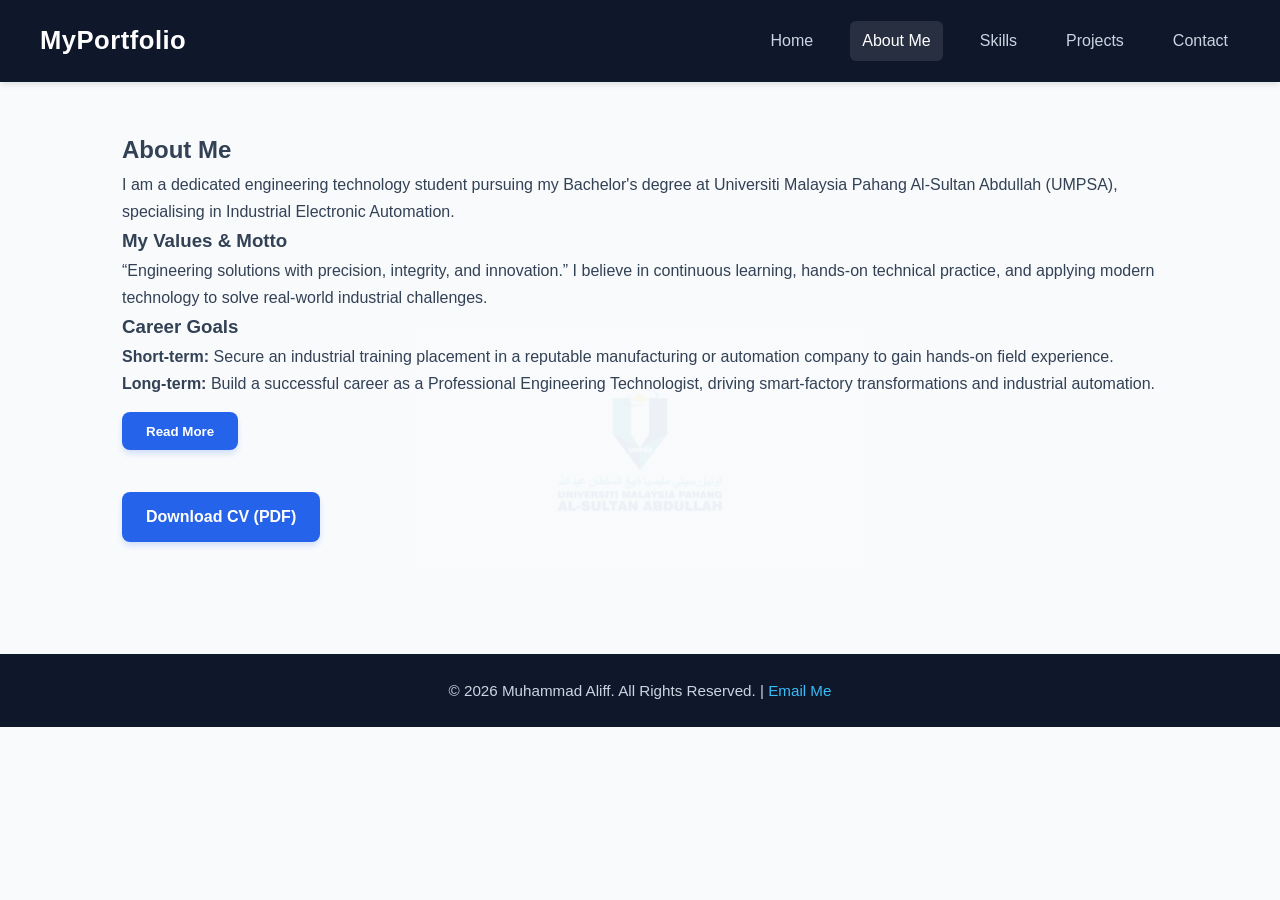
==== about.html @ fc5ad4e4 "Initial commit for personal portfolio" ====
<!DOCTYPE html>
<html lang="en">
<head>
    <meta charset="UTF-8">
    <meta name="viewport" content="width=device-width, initial-scale=1.0">
    <title>About Me - Muhammad Aliff</title>
    <link rel="stylesheet" href="css/style.css">
</head>
<body>
    <header>
        <nav>
            <div class="logo">MyPortfolio</div>
            <ul class="nav-links">
                <li><a href="index.html">Home</a></li>
                <li><a href="about.html" class="active">About Me</a></li>
                <li><a href="skills.html">Skills</a></li>
                <li><a href="projects.html">Projects</a></li>
                <li><a href="contact.html">Contact</a></li>
            </ul>
        </nav>
    </header>

    <main>
        <section class="about-section">
            <h1>About Me</h1>
            <p>I am a dedicated engineering technology student pursuing my Bachelor's degree at Universiti Malaysia Pahang Al-Sultan Abdullah (UMPSA), specialising in Industrial Electronic Automation.</p>
            
            <h3>My Values & Motto</h3>
            <p>“Engineering solutions with precision, integrity, and innovation.” I believe in continuous learning, hands-on technical practice, and applying modern technology to solve real-world industrial challenges.</p>
            
            <h3>Career Goals</h3>
            <p><strong>Short-term:</strong> Secure an industrial training placement in a reputable manufacturing or automation company to gain hands-on field experience.</p>
            <p><strong>Long-term:</strong> Build a successful career as a Professional Engineering Technologist, driving smart-factory transformations and industrial automation.</p>

            <div id="extraContent" style="margin-top: 15px;">
                <h3>Interests & Hobbies</h3>
                <p>During my free time, I enjoy exploring IoT microcontrollers (ESP32/Arduino), engaging in recreational sports like futsal and badminton, and cultivating plants.</p>
            </div>

            <button id="readMoreBtn" class="btn" style="margin-top: 15px;">Read More</button>
            <br><br>
            <a href="docs/resume.pdf" class="btn" download>Download CV (PDF)</a>
        </section>
    </main>

    <footer>
        <p>&copy; <span class="current-year">2026</span> Muhammad Aliff. All Rights Reserved. | <a href="mailto:aliff@example.com" class="footer-link">Email Me</a></p>
    </footer>

    <script src="js/script.js"></script>
</body>
</html>
---- css/style.css ----
:root {
    --primary-color: #0f172a;
    --secondary-color: #2563eb;
    --accent-color: #38bdf8;
    --bg-color: #f8fafc;
    --text-color: #334155;
    --white: #ffffff;
    --card-shadow: 0 10px 25px -5px rgba(0, 0, 0, 0.05), 0 8px 10px -6px rgba(0, 0, 0, 0.05);
}

* {
    margin: 0;
    padding: 0;
    box-sizing: border-box;
}

body {
    font-family: 'Inter', 'Segoe UI', Tahoma, Geneva, Verdana, sans-serif;
    background-color: var(--bg-color);
    background-image: linear-gradient(rgba(248, 250, 252, 0.95), rgba(248, 250, 252, 0.95)), url('../images/LOGO%20UMPSA.jpg');
    background-repeat: no-repeat;
    background-position: center center;
    background-attachment: fixed;
    background-size: 450px auto;
    color: var(--text-color);
    line-height: 1.7;
}

header {
    background-color: var(--primary-color);
    color: var(--white);
    padding: 1.2rem 2.5rem;
    position: relative;
    z-index: 1000;
    box-shadow: 0 4px 6px -1px rgba(0, 0, 0, 0.1);
}

nav {
    display: flex;
    justify-content: space-between;
    align-items: center;
    max-width: 1200px;
    margin: 0 auto;
    position: relative;
    z-index: 1001;
}

.logo {
    font-size: 1.6rem;
    font-weight: 700;
    letter-spacing: 0.5px;
    color: var(--white);
}

.nav-links {
    list-style: none;
    display: flex;
    gap: 25px;
    position: relative;
    z-index: 9999;
    pointer-events: auto;
}

.nav-links a {
    color: #cbd5e1;
    text-decoration: none;
    font-weight: 500;
    transition: all 0.3s ease;
    cursor: pointer;
    display: inline-block;
    padding: 6px 12px;
    border-radius: 6px;
    pointer-events: auto;
}

.nav-links a:hover, .nav-links a.active {
    color: var(--white);
    background-color: rgba(255, 255, 255, 0.1);
}

main {
    padding: 3rem 2rem;
    max-width: 1100px;
    margin: auto;
    position: relative;
    z-index: 1;
}

.hero {
    display: flex;
    align-items: center;
    justify-content: space-between;
    gap: 40px;
    padding: 3rem 0;
}

.hero-text h1 {
    font-size: 2.5rem;
    color: var(--primary-color);
    margin-bottom: 5px;
}

.hero-text h2 {
    font-size: 1.5rem;
    color: var(--secondary-color);
    margin-bottom: 15px;
}

.hero-text p {
    margin-bottom: 15px;
    color: #475569;
}

.hero-image img {
    width: 280px;
    height: 280px;
    border-radius: 50%;
    object-fit: cover;
    border: 5px solid var(--white);
    box-shadow: var(--card-shadow);
}

.btn {
    display: inline-block;
    background-color: var(--secondary-color);
    color: var(--white);
    padding: 0.7rem 1.5rem;
    border: none;
    border-radius: 8px;
    text-decoration: none;
    margin-top: 15px;
    margin-right: 10px;
    font-weight: 600;
    box-shadow: 0 4px 6px -1px rgba(37, 99, 235, 0.2);
    cursor: pointer;
    transition: all 0.3s ease;
}

.btn:hover {
    background-color: #1d4ed8;
    transform: translateY(-2px);
    box-shadow: 0 6px 12px -2px rgba(37, 99, 235, 0.3);
}

table {
    width: 100%;
    border-collapse: collapse;
    margin-top: 20px;
    background: var(--white);
    border-radius: 10px;
    overflow: hidden;
    box-shadow: var(--card-shadow);
}

th, td {
    padding: 14px 18px;
    text-align: left;
    border-bottom: 1px solid #f1f5f9;
}

th {
    background-color: #f8fafc;
    color: var(--primary-color);
    font-weight: 600;
}

.project-grid {
    display: grid;
    grid-template-columns: repeat(auto-fit, minmax(300px, 1fr));
    gap: 25px;
    margin-top: 25px;
}

.project-card {
    background: var(--white);
    padding: 20px;
    border-radius: 12px;
    box-shadow: var(--card-shadow);
    transition: transform 0.3s ease, box-shadow 0.3s ease;
    border: 1px solid #e2e8f0;
}

.project-card:hover {
    transform: translateY(-5px);
    box-shadow: 0 20px 25px -5px rgba(0, 0, 0, 0.1), 0 8px 10px -6px rgba(0, 0, 0, 0.1);
}

.project-card img {
    width: 100%;
    height: 190px;
    object-fit: cover;
    border-radius: 8px;
    margin-bottom: 15px;
}

.project-card h3 {
    color: var(--primary-color);
    margin-bottom: 8px;
}

.progress-container {
    background: #e2e8f0;
    border-radius: 10px;
    overflow: hidden;
    height: 12px;
    margin: 8px 0 20px 0;
}

.progress-bar {
    background: linear-gradient(90deg, var(--secondary-color), var(--accent-color));
    height: 100%;
    border-radius: 10px;
}

form {
    background: var(--white);
    padding: 30px;
    border-radius: 12px;
    max-width: 650px;
    margin: auto;
    box-shadow: var(--card-shadow);
    border: 1px solid #e2e8f0;
}

form label {
    display: block;
    margin-top: 15px;
    font-weight: 600;
    color: var(--primary-color);
}

form input, form textarea {
    width: 100%;
    padding: 10px 14px;
    margin-top: 6px;
    border: 1px solid #cbd5e1;
    border-radius: 8px;
    font-family: inherit;
    transition: border-color 0.3s;
}

form input:focus, form textarea:focus {
    outline: none;
    border-color: var(--secondary-color);
    box-shadow: 0 0 0 3px rgba(37, 99, 235, 0.15);
}

footer {
    text-align: center;
    padding: 1.5rem;
    background-color: var(--primary-color);
    color: #cbd5e1;
    margin-top: 4rem;
    position: relative;
    z-index: 5;
    font-size: 0.95rem;
}

.footer-link {
    color: var(--accent-color);
    text-decoration: none;
}

.footer-link:hover {
    text-decoration: underline;
}

.scroll-top-btn {
    display: none;
    position: fixed;
    bottom: 25px;
    right: 25px;
    background-color: var(--secondary-color);
    color: var(--white);
    border: none;
    padding: 10px 15px;
    border-radius: 8px;
    cursor: pointer;
    font-weight: bold;
    z-index: 9999;
    box-shadow: 0 4px 8px rgba(0,0,0,0.2);
}

.scroll-top-btn:hover {
    background-color: var(--primary-color);
}

@media (max-width: 768px) {
    .hero {
        flex-direction: column-reverse;
        text-align: center;
    }
    .hero-buttons {
        display: flex;
        flex-direction: column;
        gap: 10px;
    }
    .btn {
        margin-right: 0;
    }
    .nav-links {
        flex-direction: column;
        gap: 10px;
        align-items: center;
    }
    header {
        padding: 1rem;
    }
}
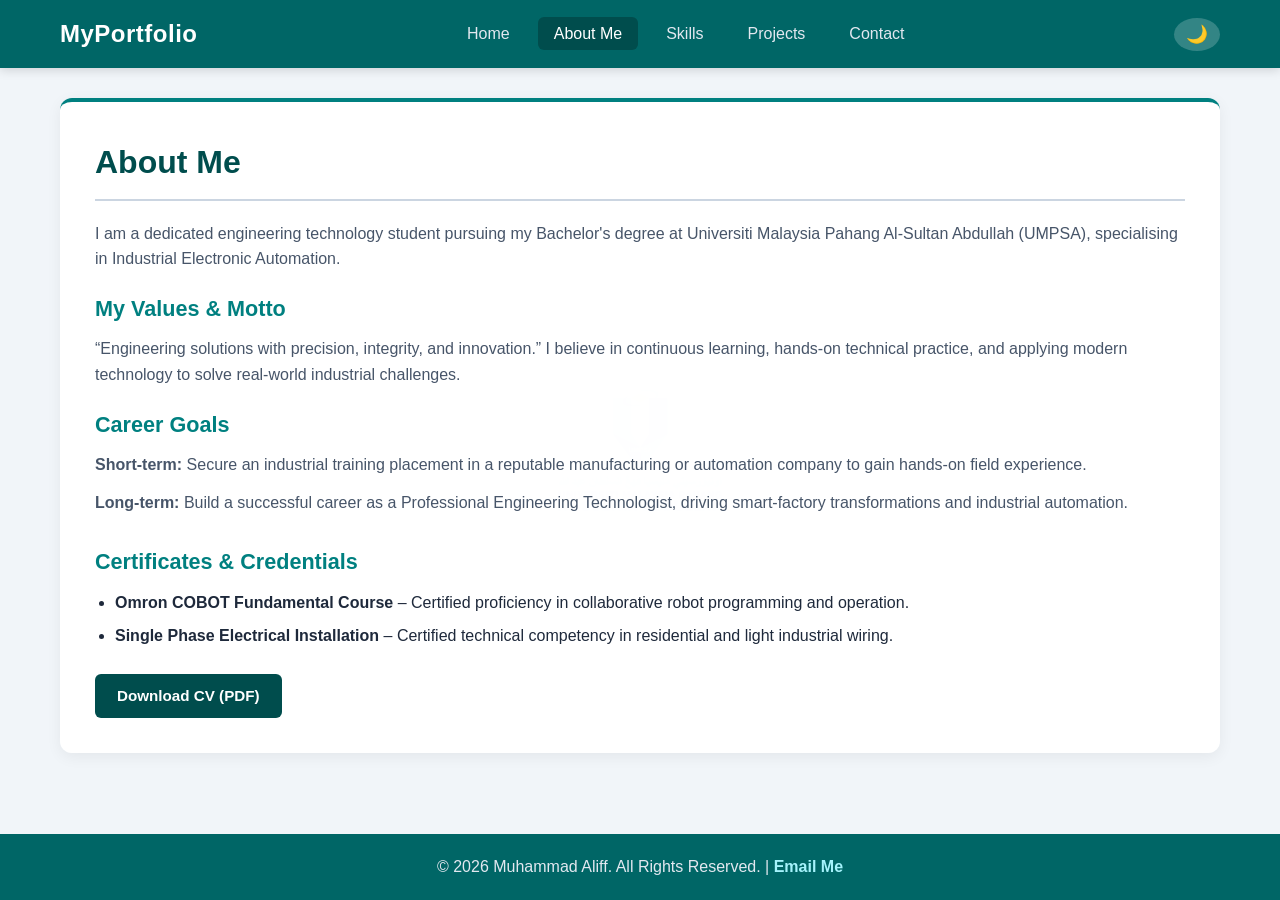
==== commit 05d2bf1f: "Add certificates section to About Me and implement Dark Mode toggle" ====
--- a/about.html
+++ b/about.html
@@ -3,12 +3,14 @@
 <head>
     <meta charset="UTF-8">
     <meta name="viewport" content="width=device-width, initial-scale=1.0">
-    <title>About Me - Muhammad Aliff</title>
+    <title>About Me - Muhammad Aliff Portfolio</title>
     <link rel="stylesheet" href="css/style.css">
 </head>
 <body>
+
+    <!-- Header & Navigation Bar -->
     <header>
-        <nav>
+        <nav class="navbar">
             <div class="logo">MyPortfolio</div>
             <ul class="nav-links">
                 <li><a href="index.html">Home</a></li>
@@ -17,34 +19,39 @@
                 <li><a href="projects.html">Projects</a></li>
                 <li><a href="contact.html">Contact</a></li>
             </ul>
+            <!-- Butang Tukar Mod Gelap / Cerah -->
+            <button id="themeToggleBtn" class="theme-toggle-btn" title="Toggle Dark/Light Mode">🌙</button>
         </nav>
     </header>
 
+    <!-- Main Content -->
     <main>
-        <section class="about-section">
+        <section>
             <h1>About Me</h1>
             <p>I am a dedicated engineering technology student pursuing my Bachelor's degree at Universiti Malaysia Pahang Al-Sultan Abdullah (UMPSA), specialising in Industrial Electronic Automation.</p>
-            
-            <h3>My Values & Motto</h3>
+
+            <h2>My Values & Motto</h2>
             <p>“Engineering solutions with precision, integrity, and innovation.” I believe in continuous learning, hands-on technical practice, and applying modern technology to solve real-world industrial challenges.</p>
-            
-            <h3>Career Goals</h3>
+
+            <h2>Career Goals</h2>
             <p><strong>Short-term:</strong> Secure an industrial training placement in a reputable manufacturing or automation company to gain hands-on field experience.</p>
             <p><strong>Long-term:</strong> Build a successful career as a Professional Engineering Technologist, driving smart-factory transformations and industrial automation.</p>
 
-            <div id="extraContent" style="margin-top: 15px;">
-                <h3>Interests & Hobbies</h3>
-                <p>During my free time, I enjoy exploring IoT microcontrollers (ESP32/Arduino), engaging in recreational sports like futsal and badminton, and cultivating plants.</p>
+            <h2 style="margin-top: 30px;">Certificates & Credentials</h2>
+            <ul style="list-style-type: disc; margin-left: 20px;">
+                <li><strong>Omron COBOT Fundamental Course</strong> – Certified proficiency in collaborative robot programming and operation.</li>
+                <li><strong>Single Phase Electrical Installation</strong> – Certified technical competency in residential and light industrial wiring.</li>
+            </ul>
+
+            <div style="margin-top: 25px; display: flex; gap: 15px;">
+                <a href="docs/resume.pdf" class="btn btn-secondary" target="_blank">Download CV (PDF)</a>
             </div>
-
-            <button id="readMoreBtn" class="btn" style="margin-top: 15px;">Read More</button>
-            <br><br>
-            <a href="docs/resume.pdf" class="btn" download>Download CV (PDF)</a>
         </section>
     </main>
 
+    <!-- Footer -->
     <footer>
-        <p>&copy; <span class="current-year">2026</span> Muhammad Aliff. All Rights Reserved. | <a href="mailto:aliff@example.com" class="footer-link">Email Me</a></p>
+        <p>&copy; <span class="current-year">2026</span> Muhammad Aliff. All Rights Reserved. | <a href="mailto:muhammadaliffmohdrburhan@gmail.com">Email Me</a></p>
     </footer>
 
     <script src="js/script.js"></script>
--- a/css/style.css
+++ b/css/style.css
@@ -1,13 +1,65 @@
+/* ==========================================
+   1. WARNA KORPORAT UMPSA & ROOT SETTINGS
+   ========================================== */
 :root {
-    --primary-color: #0f172a;
-    --secondary-color: #2563eb;
-    --accent-color: #38bdf8;
-    --bg-color: #f8fafc;
-    --text-color: #334155;
+    --primary-color: #008080;      /* Teal UMPSA */
+    --primary-hover: #006666;      /* Teal Gelap */
+    --dark-teal: #006666;          
+    --text-main: #1e293b;          
+    --text-muted: #475569;         
+    --bg-light: #f1f5f9;           
     --white: #ffffff;
-    --card-shadow: 0 10px 25px -5px rgba(0, 0, 0, 0.05), 0 8px 10px -6px rgba(0, 0, 0, 0.05);
-}
-
+    --card-bg: rgba(255, 255, 255, 0.96);
+    --border-color: #cbd5e1;
+    --shadow: 0 4px 15px rgba(0, 0, 0, 0.06);
+}
+
+/* ==========================================
+   2. DARK MODE STYLES
+   ========================================== */
+body.dark-mode {
+    --bg-light: #0f172a;           /* Biru Gelap Korporat */
+    --text-main: #f1f5f9;          /* Teks Putih Lembut */
+    --text-muted: #cbd5e1;         
+    --white: #1e293b;              
+    --card-bg: rgba(30, 41, 59, 0.95);
+    --border-color: #334155;
+    --shadow: 0 4px 20px rgba(0, 0, 0, 0.4);
+}
+
+body.dark-mode section {
+    background: var(--card-bg);
+    color: var(--text-main);
+}
+
+body.dark-mode article, 
+body.dark-mode .project-row-card {
+    background: #1e293b;
+    border-color: #334155;
+}
+
+body.dark-mode article h3,
+body.dark-mode article p strong,
+body.dark-mode th,
+body.dark-mode td {
+    color: #f1f5f9 !important;
+}
+
+body.dark-mode article p {
+    color: #cbd5e1;
+}
+
+body.dark-mode table {
+    background-color: #1e293b;
+}
+
+body.dark-mode tr:nth-child(even) {
+    background-color: rgba(255, 255, 255, 0.03);
+}
+
+/* ==========================================
+   3. RESET & SUSUN ATUR ASAS
+   ========================================== */
 * {
     margin: 0;
     padding: 0;
@@ -15,295 +67,488 @@
 }
 
 body {
-    font-family: 'Inter', 'Segoe UI', Tahoma, Geneva, Verdana, sans-serif;
-    background-color: var(--bg-color);
-    background-image: linear-gradient(rgba(248, 250, 252, 0.95), rgba(248, 250, 252, 0.95)), url('../images/LOGO%20UMPSA.jpg');
-    background-repeat: no-repeat;
-    background-position: center center;
-    background-attachment: fixed;
-    background-size: 450px auto;
-    color: var(--text-color);
-    line-height: 1.7;
-}
-
+    font-family: 'Segoe UI', Roboto, Helvetica, Arial, sans-serif;
+    background-color: var(--bg-light);
+    color: var(--text-main);
+    line-height: 1.6;
+    display: flex;
+    flex-direction: column;
+    min-height: 100vh;
+    transition: background-color 0.3s ease, color 0.3s ease;
+}
+
+main {
+    flex: 1;
+    width: 100%;
+    max-width: 1200px;
+    margin: 30px auto;
+    padding: 0 20px;
+    position: relative;
+    z-index: 1;
+}
+
+/* ==========================================
+   4. HEADER & NAVIGATION BAR
+   ========================================== */
 header {
-    background-color: var(--primary-color);
-    color: var(--white);
-    padding: 1.2rem 2.5rem;
-    position: relative;
-    z-index: 1000;
-    box-shadow: 0 4px 6px -1px rgba(0, 0, 0, 0.1);
-}
-
-nav {
+    background-color: var(--dark-teal);
+    color: var(--white);
+    position: sticky;
+    top: 0;
+    z-index: 99999;
+    box-shadow: 0 2px 10px rgba(0, 0, 0, 0.15);
+}
+
+.navbar, header nav {
+    max-width: 1200px;
+    margin: 0 auto;
+    padding: 15px 20px;
     display: flex;
     justify-content: space-between;
     align-items: center;
-    max-width: 1200px;
-    margin: 0 auto;
     position: relative;
-    z-index: 1001;
-}
-
-.logo {
-    font-size: 1.6rem;
+    z-index: 100000;
+}
+
+.logo, header .logo {
+    font-size: 1.5rem;
     font-weight: 700;
+    color: var(--white);
     letter-spacing: 0.5px;
-    color: var(--white);
-}
-
-.nav-links {
+}
+
+.nav-links, header ul {
     list-style: none;
     display: flex;
-    gap: 25px;
+    gap: 12px;
+    align-items: center;
     position: relative;
-    z-index: 9999;
-    pointer-events: auto;
-}
-
-.nav-links a {
-    color: #cbd5e1;
+    z-index: 100001;
+}
+
+.nav-links li a, header ul li a {
+    color: #e2e8f0;
     text-decoration: none;
     font-weight: 500;
+    padding: 8px 16px;
+    border-radius: 6px;
+    position: relative;
+    z-index: 100002;
     transition: all 0.3s ease;
+}
+
+.nav-links li a:hover,
+.nav-links li a.active,
+header ul li a:hover,
+header ul li a.active {
+    background-color: #004d4d;
+    color: var(--white);
+}
+
+/* Butang Tukar Tema (Dark/Light Mode Button) */
+.theme-toggle-btn {
+    background: rgba(255, 255, 255, 0.2);
+    border: none;
+    color: var(--white);
+    font-size: 1.1rem;
+    padding: 6px 12px;
+    border-radius: 50%;
     cursor: pointer;
-    display: inline-block;
-    padding: 6px 12px;
-    border-radius: 6px;
-    pointer-events: auto;
-}
-
-.nav-links a:hover, .nav-links a.active {
-    color: var(--white);
-    background-color: rgba(255, 255, 255, 0.1);
-}
-
-main {
-    padding: 3rem 2rem;
-    max-width: 1100px;
-    margin: auto;
+    transition: background 0.3s ease, transform 0.2s ease;
+}
+
+.theme-toggle-btn:hover {
+    background: rgba(255, 255, 255, 0.35);
+    transform: scale(1.1);
+}
+
+/* ==========================================
+   5. BACKGROUND LOGO UMPSA TERANG
+   ========================================== */
+main::before {
+    content: "";
+    position: fixed;
+    inset: 0;
+    background-image: url('../images/LOGO UMPSA.jpg');
+    background-repeat: no-repeat;
+    background-position: center;
+    background-size: 450px;
+    opacity: 0.12;
+    pointer-events: none;
+    z-index: -1;
+}
+
+section {
+    background: var(--card-bg);
+    padding: 35px;
+    border-radius: 12px;
+    box-shadow: var(--shadow);
+    margin-bottom: 30px;
+    border-top: 4px solid var(--primary-color);
+    transition: background 0.3s ease;
+}
+
+section h1 {
+    font-size: 2rem;
+    color: #004d4d;
+    margin-bottom: 20px;
+    border-bottom: 2px solid var(--border-color);
+    padding-bottom: 10px;
+}
+
+body.dark-mode section h1 {
+    color: #5eead4;
+}
+
+section h2 {
+    font-size: 1.35rem;
+    color: var(--primary-color);
+    margin-top: 20px;
+    margin-bottom: 10px;
+}
+
+section p {
+    color: var(--text-muted);
+    margin-bottom: 12px;
+}
+
+section ul {
+    margin-left: 20px;
+    margin-bottom: 15px;
+}
+
+section ul li {
+    margin-bottom: 8px;
+    color: var(--text-main);
+}
+
+/* ==========================================
+   6. HOME PAGE (HERO SECTION)
+   ========================================== */
+.hero-section {
     position: relative;
-    z-index: 1;
-}
-
-.hero {
     display: flex;
     align-items: center;
     justify-content: space-between;
     gap: 40px;
-    padding: 3rem 0;
-}
-
-.hero-text h1 {
-    font-size: 2.5rem;
-    color: var(--primary-color);
+    padding: 50px 40px;
+}
+
+.hero-content {
+    flex: 1;
+}
+
+.hero-content h1 {
+    font-size: 2.6rem;
+    border-bottom: none;
+    padding-bottom: 0;
     margin-bottom: 5px;
 }
 
-.hero-text h2 {
-    font-size: 1.5rem;
-    color: var(--secondary-color);
+.hero-content h2 {
+    font-size: 1.4rem;
+    margin-top: 5px;
+}
+
+.tagline {
+    font-size: 1.1rem;
+    font-weight: 600;
+    color: var(--text-muted);
     margin-bottom: 15px;
 }
 
-.hero-text p {
-    margin-bottom: 15px;
-    color: #475569;
-}
-
 .hero-image img {
-    width: 280px;
-    height: 280px;
+    width: 240px;
+    height: 240px;
+    object-fit: cover;
     border-radius: 50%;
-    object-fit: cover;
-    border: 5px solid var(--white);
-    box-shadow: var(--card-shadow);
-}
-
-.btn {
+    border: 5px solid var(--primary-color);
+    box-shadow: 0 8px 20px rgba(0, 128, 128, 0.3);
+}
+
+/* ==========================================
+   7. BUTANG (Buttons)
+   ========================================== */
+.cta-buttons {
+    display: flex;
+    gap: 15px;
+    margin-top: 20px;
+}
+
+.btn, button {
     display: inline-block;
-    background-color: var(--secondary-color);
-    color: var(--white);
-    padding: 0.7rem 1.5rem;
+    padding: 10px 22px;
+    border-radius: 6px;
+    text-decoration: none;
+    font-weight: 600;
+    font-size: 0.95rem;
     border: none;
-    border-radius: 8px;
-    text-decoration: none;
+    cursor: pointer;
+    background-color: var(--primary-color);
+    color: var(--white);
+    transition: all 0.3s ease;
+}
+
+.btn:hover, button:hover {
+    background-color: var(--primary-hover);
+    transform: translateY(-2px);
+}
+
+.btn-secondary {
+    background-color: #004d4d;
+}
+
+.btn-secondary:hover {
+    background-color: #003333;
+}
+
+/* ==========================================
+   8. SKILLS BADGES
+   ========================================== */
+.skills-badges {
+    display: flex;
+    flex-wrap: wrap;
+    gap: 12px;
     margin-top: 15px;
-    margin-right: 10px;
+}
+
+.badge {
+    background-color: rgba(0, 128, 128, 0.08);
+    color: #004d4d;
+    border: 1px solid rgba(0, 128, 128, 0.2);
+    padding: 8px 16px;
+    border-radius: 20px;
     font-weight: 600;
-    box-shadow: 0 4px 6px -1px rgba(37, 99, 235, 0.2);
-    cursor: pointer;
+    font-size: 0.9rem;
     transition: all 0.3s ease;
 }
 
-.btn:hover {
-    background-color: #1d4ed8;
+body.dark-mode .badge {
+    background-color: rgba(94, 234, 212, 0.1);
+    color: #5eead4;
+    border-color: rgba(94, 234, 212, 0.3);
+}
+
+.badge:hover {
+    background-color: var(--primary-color);
+    color: var(--white);
     transform: translateY(-2px);
-    box-shadow: 0 6px 12px -2px rgba(37, 99, 235, 0.3);
-}
-
+}
+
+/* ==========================================
+   9. JADUAL (Quick Highlights)
+   ========================================== */
 table {
     width: 100%;
     border-collapse: collapse;
-    margin-top: 20px;
+    margin-top: 15px;
+    border-radius: 8px;
+    overflow: hidden;
+}
+
+th {
+    background-color: var(--primary-color);
+    color: var(--white);
+    text-align: left;
+    padding: 14px 18px;
+}
+
+td {
+    padding: 14px 18px;
+    border-bottom: 1px solid var(--border-color);
+}
+
+tr:nth-child(even) {
+    background-color: rgba(0, 128, 128, 0.03);
+}
+
+/* ==========================================
+   10. PROJECTS PAGE
+   ========================================== */
+article, .project-row-card {
     background: var(--white);
+    border: 1px solid var(--border-color);
+    border-radius: 12px;
+    padding: 25px 30px;
+    margin-bottom: 25px;
+    box-shadow: 0 2px 10px rgba(0, 0, 0, 0.04);
+    display: flex;
+    align-items: center;
+    gap: 30px;
+    transition: transform 0.3s ease, box-shadow 0.3s ease;
+}
+
+article:hover, .project-row-card:hover {
+    transform: translateY(-5px);
+    box-shadow: 0 10px 25px rgba(0, 128, 128, 0.12);
+    border-color: var(--primary-color);
+}
+
+article img, .project-row-card img {
+    width: 340px;
+    height: 210px;
+    object-fit: cover;
     border-radius: 10px;
-    overflow: hidden;
-    box-shadow: var(--card-shadow);
-}
-
-th, td {
-    padding: 14px 18px;
-    text-align: left;
-    border-bottom: 1px solid #f1f5f9;
-}
-
-th {
-    background-color: #f8fafc;
-    color: var(--primary-color);
+    flex-shrink: 0;
+    box-shadow: 0 4px 12px rgba(0, 0, 0, 0.1);
+}
+
+article .project-columns,
+article > div {
+    flex: 1;
+    display: grid;
+    grid-template-columns: 1.1fr 1.4fr 1.1fr 1.2fr 1.4fr;
+    gap: 18px;
+    align-items: center;
+}
+
+article h3 {
+    font-size: 1.15rem;
+    font-weight: 700;
+    color: var(--text-main);
+    line-height: 1.4;
+}
+
+article p {
+    font-size: 0.88rem;
+    color: var(--text-muted);
+    margin-bottom: 0;
+    line-height: 1.5;
+}
+
+article p strong {
+    color: var(--text-main);
+    font-weight: 700;
+    display: block;
+    margin-bottom: 4px;
+}
+
+/* ==========================================
+   11. CONTACT FORM
+   ========================================== */
+form {
+    display: flex;
+    flex-direction: column;
+    gap: 15px;
+    max-width: 700px;
+    margin-top: 15px;
+}
+
+form label {
     font-weight: 600;
-}
-
-.project-grid {
-    display: grid;
-    grid-template-columns: repeat(auto-fit, minmax(300px, 1fr));
-    gap: 25px;
-    margin-top: 25px;
-}
-
-.project-card {
-    background: var(--white);
+    color: #004d4d;
+    font-size: 0.95rem;
+}
+
+body.dark-mode form label {
+    color: #5eead4;
+}
+
+form input,
+form textarea {
+    width: 100%;
+    padding: 12px 14px;
+    border: 1px solid var(--border-color);
+    border-radius: 6px;
+    font-family: inherit;
+    font-size: 1rem;
+    background-color: var(--white);
+    color: var(--text-main);
+    transition: border-color 0.3s ease;
+}
+
+form input:focus,
+form textarea:focus {
+    outline: none;
+    border-color: var(--primary-color);
+    box-shadow: 0 0 0 3px rgba(0, 128, 128, 0.15);
+}
+
+form textarea {
+    min-height: 120px;
+    resize: vertical;
+}
+
+/* ==========================================
+   12. FOOTER & SCROLL TO TOP
+   ========================================== */
+footer {
+    background-color: var(--dark-teal);
+    color: #e2e8f0;
+    text-align: center;
     padding: 20px;
-    border-radius: 12px;
-    box-shadow: var(--card-shadow);
-    transition: transform 0.3s ease, box-shadow 0.3s ease;
-    border: 1px solid #e2e8f0;
-}
-
-.project-card:hover {
-    transform: translateY(-5px);
-    box-shadow: 0 20px 25px -5px rgba(0, 0, 0, 0.1), 0 8px 10px -6px rgba(0, 0, 0, 0.1);
-}
-
-.project-card img {
-    width: 100%;
-    height: 190px;
-    object-fit: cover;
-    border-radius: 8px;
-    margin-bottom: 15px;
-}
-
-.project-card h3 {
-    color: var(--primary-color);
-    margin-bottom: 8px;
-}
-
-.progress-container {
-    background: #e2e8f0;
-    border-radius: 10px;
-    overflow: hidden;
-    height: 12px;
-    margin: 8px 0 20px 0;
-}
-
-.progress-bar {
-    background: linear-gradient(90deg, var(--secondary-color), var(--accent-color));
-    height: 100%;
-    border-radius: 10px;
-}
-
-form {
-    background: var(--white);
-    padding: 30px;
-    border-radius: 12px;
-    max-width: 650px;
-    margin: auto;
-    box-shadow: var(--card-shadow);
-    border: 1px solid #e2e8f0;
-}
-
-form label {
-    display: block;
-    margin-top: 15px;
+    margin-top: auto;
+    position: relative;
+    z-index: 2;
+}
+
+footer a {
+    color: #a5f3fc;
+    text-decoration: none;
     font-weight: 600;
-    color: var(--primary-color);
-}
-
-form input, form textarea {
-    width: 100%;
-    padding: 10px 14px;
-    margin-top: 6px;
-    border: 1px solid #cbd5e1;
-    border-radius: 8px;
-    font-family: inherit;
-    transition: border-color 0.3s;
-}
-
-form input:focus, form textarea:focus {
-    outline: none;
-    border-color: var(--secondary-color);
-    box-shadow: 0 0 0 3px rgba(37, 99, 235, 0.15);
-}
-
-footer {
-    text-align: center;
-    padding: 1.5rem;
+}
+
+.top-btn, .scroll-top-btn {
+    position: fixed;
+    bottom: 20px;
+    right: 20px;
     background-color: var(--primary-color);
-    color: #cbd5e1;
-    margin-top: 4rem;
-    position: relative;
-    z-index: 5;
-    font-size: 0.95rem;
-}
-
-.footer-link {
-    color: var(--accent-color);
-    text-decoration: none;
-}
-
-.footer-link:hover {
-    text-decoration: underline;
-}
-
-.scroll-top-btn {
+    color: var(--white);
+    padding: 10px 16px;
+    border-radius: 6px;
+    font-weight: bold;
     display: none;
-    position: fixed;
-    bottom: 25px;
-    right: 25px;
-    background-color: var(--secondary-color);
-    color: var(--white);
-    border: none;
-    padding: 10px 15px;
-    border-radius: 8px;
-    cursor: pointer;
-    font-weight: bold;
-    z-index: 9999;
-    box-shadow: 0 4px 8px rgba(0,0,0,0.2);
-}
-
-.scroll-top-btn:hover {
-    background-color: var(--primary-color);
+    box-shadow: 0 4px 10px rgba(0, 0, 0, 0.25);
+    z-index: 99999;
+}
+
+/* ==========================================
+   13. RESPONSIVE (Mobile & Tablet)
+   ========================================== */
+@media (max-width: 1024px) {
+    article, .project-row-card {
+        flex-direction: column;
+        align-items: stretch;
+    }
+
+    article img, .project-row-card img {
+        width: 100%;
+        height: 240px;
+    }
+
+    article .project-columns,
+    article > div {
+        display: flex;
+        flex-direction: column;
+        align-items: flex-start;
+        gap: 10px;
+    }
 }
 
 @media (max-width: 768px) {
-    .hero {
+    .navbar, header nav {
+        flex-direction: column;
+        gap: 12px;
+    }
+
+    .nav-links, header ul {
+        flex-wrap: wrap;
+        justify-content: center;
+        gap: 8px;
+    }
+
+    .hero-section {
         flex-direction: column-reverse;
         text-align: center;
-    }
-    .hero-buttons {
-        display: flex;
-        flex-direction: column;
-        gap: 10px;
-    }
-    .btn {
-        margin-right: 0;
-    }
-    .nav-links {
-        flex-direction: column;
-        gap: 10px;
-        align-items: center;
-    }
-    header {
-        padding: 1rem;
+        padding: 30px 20px;
+    }
+
+    .cta-buttons {
+        justify-content: center;
+    }
+
+    .hero-image img {
+        width: 190px;
+        height: 190px;
     }
 }
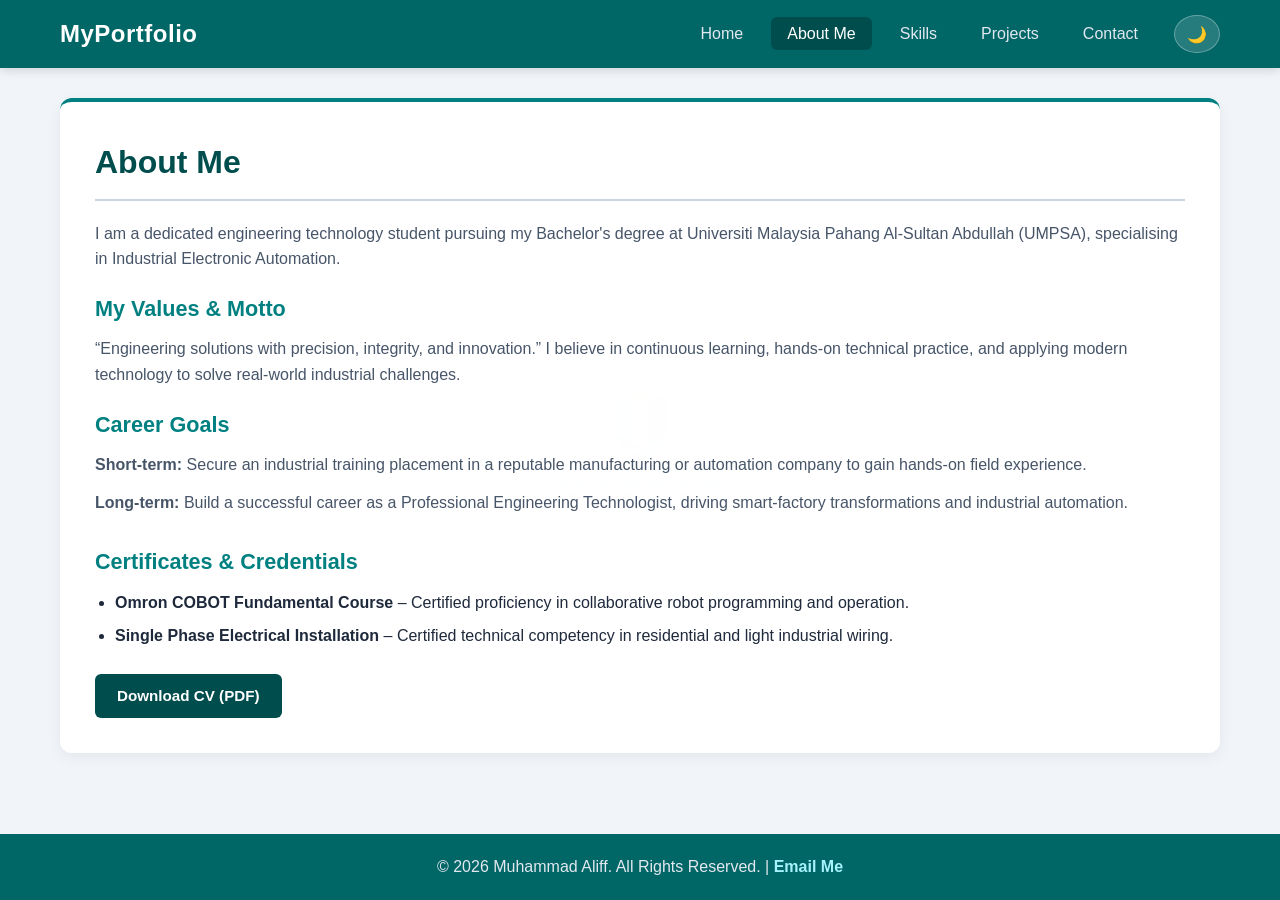
==== commit e7b6377d: "Finalize portfolio code with stable navigation and dark mode toggle" ====
--- a/about.html
+++ b/about.html
@@ -12,15 +12,16 @@
     <header>
         <nav class="navbar">
             <div class="logo">MyPortfolio</div>
-            <ul class="nav-links">
-                <li><a href="index.html">Home</a></li>
-                <li><a href="about.html" class="active">About Me</a></li>
-                <li><a href="skills.html">Skills</a></li>
-                <li><a href="projects.html">Projects</a></li>
-                <li><a href="contact.html">Contact</a></li>
-            </ul>
-            <!-- Butang Tukar Mod Gelap / Cerah -->
-            <button id="themeToggleBtn" class="theme-toggle-btn" title="Toggle Dark/Light Mode">🌙</button>
+            <div class="nav-right">
+                <ul class="nav-links">
+                    <li><a href="index.html">Home</a></li>
+                    <li><a href="about.html" class="active">About Me</a></li>
+                    <li><a href="skills.html">Skills</a></li>
+                    <li><a href="projects.html">Projects</a></li>
+                    <li><a href="contact.html">Contact</a></li>
+                </ul>
+                <button id="themeToggleBtn" class="theme-toggle-btn" title="Toggle Dark/Light Mode">🌙</button>
+            </div>
         </nav>
     </header>
 
--- a/css/style.css
+++ b/css/style.css
@@ -18,10 +18,10 @@
    2. DARK MODE STYLES
    ========================================== */
 body.dark-mode {
-    --bg-light: #0f172a;           /* Biru Gelap Korporat */
-    --text-main: #f1f5f9;          /* Teks Putih Lembut */
-    --text-muted: #cbd5e1;         
-    --white: #1e293b;              
+    --bg-light: #0f172a;
+    --text-main: #f1f5f9;
+    --text-muted: #cbd5e1;
+    --white: #1e293b;
     --card-bg: rgba(30, 41, 59, 0.95);
     --border-color: #334155;
     --shadow: 0 4px 20px rgba(0, 0, 0, 0.4);
@@ -88,7 +88,7 @@
 }
 
 /* ==========================================
-   4. HEADER & NAVIGATION BAR
+   4. HEADER & NAVIGATION BAR (KEMAS & TETAP)
    ========================================== */
 header {
     background-color: var(--dark-teal);
@@ -106,8 +106,6 @@
     display: flex;
     justify-content: space-between;
     align-items: center;
-    position: relative;
-    z-index: 100000;
 }
 
 .logo, header .logo {
@@ -117,13 +115,17 @@
     letter-spacing: 0.5px;
 }
 
+.nav-right {
+    display: flex;
+    align-items: center;
+    gap: 20px;
+}
+
 .nav-links, header ul {
     list-style: none;
     display: flex;
     gap: 12px;
     align-items: center;
-    position: relative;
-    z-index: 100001;
 }
 
 .nav-links li a, header ul li a {
@@ -132,8 +134,6 @@
     font-weight: 500;
     padding: 8px 16px;
     border-radius: 6px;
-    position: relative;
-    z-index: 100002;
     transition: all 0.3s ease;
 }
 
@@ -145,21 +145,24 @@
     color: var(--white);
 }
 
-/* Butang Tukar Tema (Dark/Light Mode Button) */
 .theme-toggle-btn {
-    background: rgba(255, 255, 255, 0.2);
-    border: none;
-    color: var(--white);
-    font-size: 1.1rem;
-    padding: 6px 12px;
+    background: rgba(255, 255, 255, 0.15);
+    border: 1px solid rgba(255, 255, 255, 0.3);
+    color: var(--white);
+    font-size: 1rem;
+    width: 38px;
+    height: 38px;
     border-radius: 50%;
     cursor: pointer;
-    transition: background 0.3s ease, transform 0.2s ease;
+    display: flex;
+    align-items: center;
+    justify-content: center;
+    transition: all 0.3s ease;
 }
 
 .theme-toggle-btn:hover {
-    background: rgba(255, 255, 255, 0.35);
-    transform: scale(1.1);
+    background: rgba(255, 255, 255, 0.3);
+    transform: scale(1.08);
 }
 
 /* ==========================================
@@ -531,6 +534,11 @@
         gap: 12px;
     }
 
+    .nav-right {
+        flex-direction: column;
+        gap: 10px;
+    }
+
     .nav-links, header ul {
         flex-wrap: wrap;
         justify-content: center;
